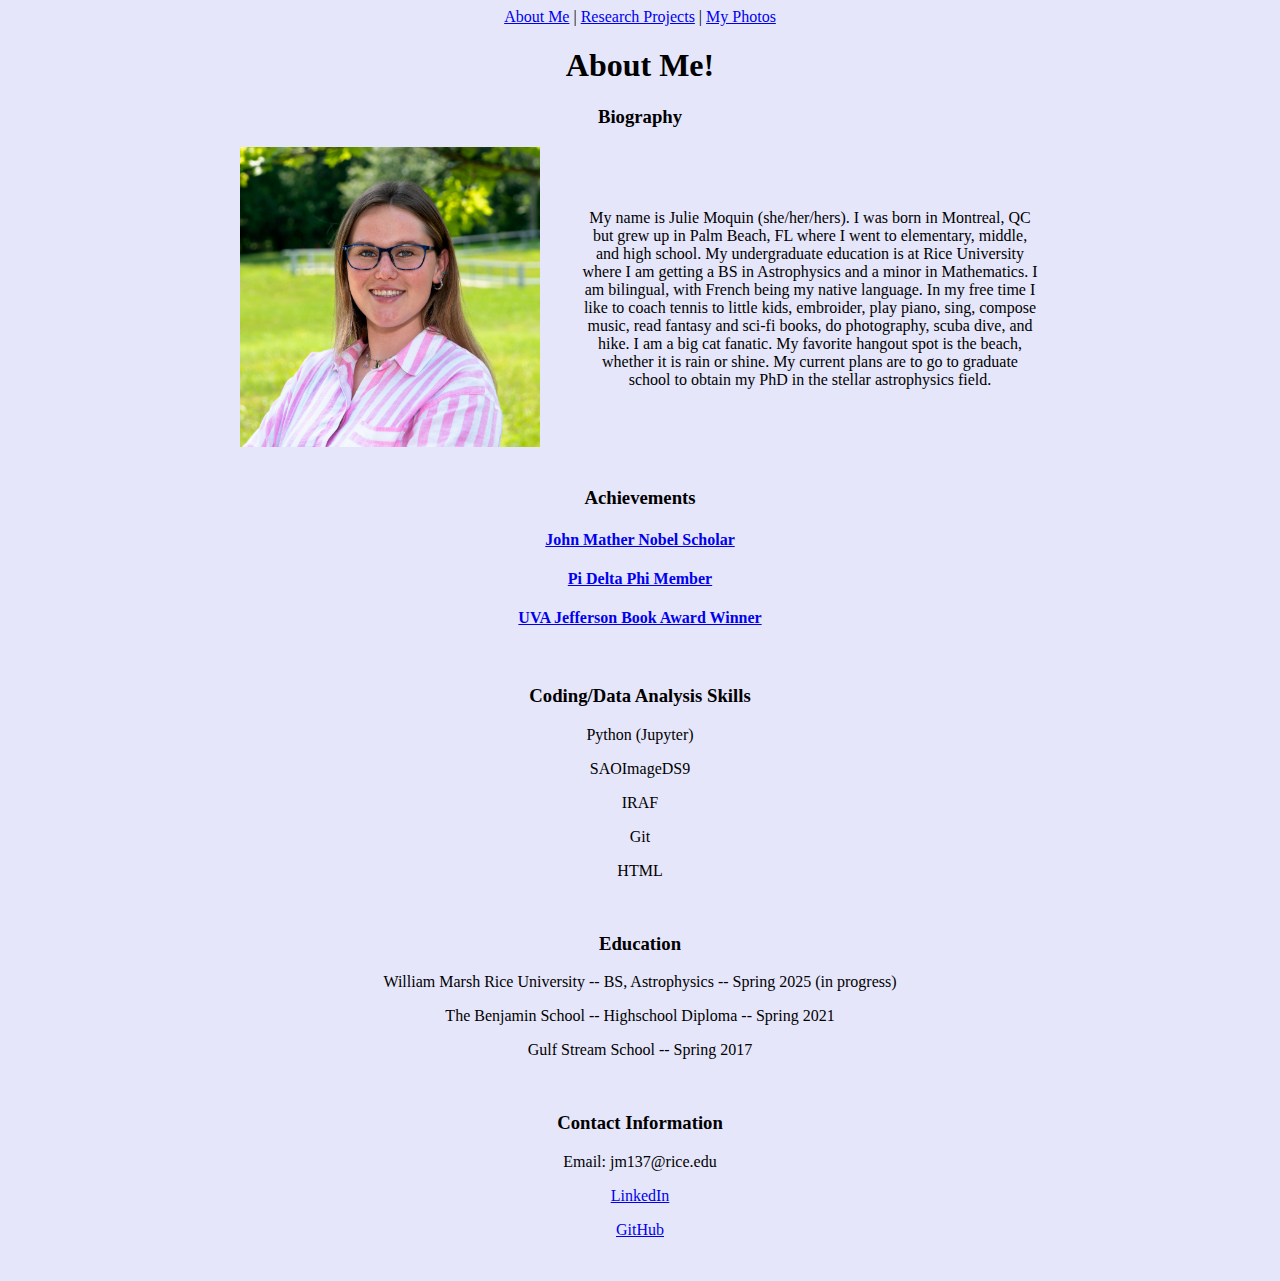
==== index.html @ ed36a17d "Add files via upload" ====
<!DOCTYPE html>
<html>
    <head>
        <meta charset="utf-8">
        <meta name="viewport" content="width=device-width, initial-scale=1">
        <title>Julie Moquin's Webpage</title>
    </head>
    <body style="background-color:lavender">
    <center>
        <header>
            <div class="topnav">
                <a class="active" href="personalwebpage.html">About Me</a> |
                <a href="research_projects.html">Research Projects</a> |
                <a href="telescope_photos.html">My Photos</a>
            </div>
        </header>
        <h1>About Me!</h1>
        <h3>Biography</h3>
        <div class="container" style="display: flex; align-items:center; max-width: 800px">
            <div class="image" style = "margin-right: 20px">
                <img src="Moquin_Julie_SED_5235 copy.jpg" width="300" height="300" alt="Your Image">
              </div>
            <div class="text" style="flex: 1; margin-left: 20px">
              <p>My name is Julie Moquin (she/her/hers). I was born in Montreal, QC but grew up in Palm Beach, FL where I went to   elementary, middle, and high school. 
                My undergraduate education is at Rice University where I am getting a BS in Astrophysics and a minor in Mathematics. 
                I am bilingual, with French being my native language. In my free time I like to coach tennis to little kids, embroider, play piano, sing, compose music, read fantasy and sci-fi books, do photography,
                scuba dive, and hike. I am a big cat fanatic. My favorite hangout spot is the beach, whether it is rain or shine. My current plans are to go to graduate school to 
                obtain my PhD in the stellar astrophysics field. 
                </p>
            </div>
        </div>

        <br>
        <h3>Achievements</h3>
        <h4><a href="https://spacegrant.org/programs/john-mather/john-mather-2023/" target="_blank">
            John Mather Nobel Scholar</a></h4>
        <h4><a href="https://www.pideltaphi.org/" target="_blank">Pi Delta Phi Member</a></h4>
        <h4><a href="https://engagement.virginia.edu/clubs/signature-initiatives/jefferson-book-awards" target="_blank">UVA Jefferson Book Award Winner</a></h4>
        <br>
        <h3>Coding/Data Analysis Skills</h3>
        <p>Python (Jupyter)</p>
        <p>SAOImageDS9</p>
        <p>IRAF</p>
        <p>Git</p>
        <p>HTML</p>
        <br>
        <h3>Education</h3>
        <p>William Marsh Rice University -- BS, Astrophysics -- Spring 2025 (in progress)</p>
        <p>The Benjamin School -- Highschool Diploma -- Spring 2021</p>
        <p>Gulf Stream School -- Spring 2017</p>
        <br>
        <h3>Contact Information</h3>
        <p>Email: jm137@rice.edu</p>
        <p><a href="https://www.linkedin.com/in/julie-moquin-904457187/" target="_blank">LinkedIn</a></p>
        <p><a href="https://github.com/juliemoqs" target="_blank">GitHub</a></p>
        <br>
    </center>
</body>
</html>
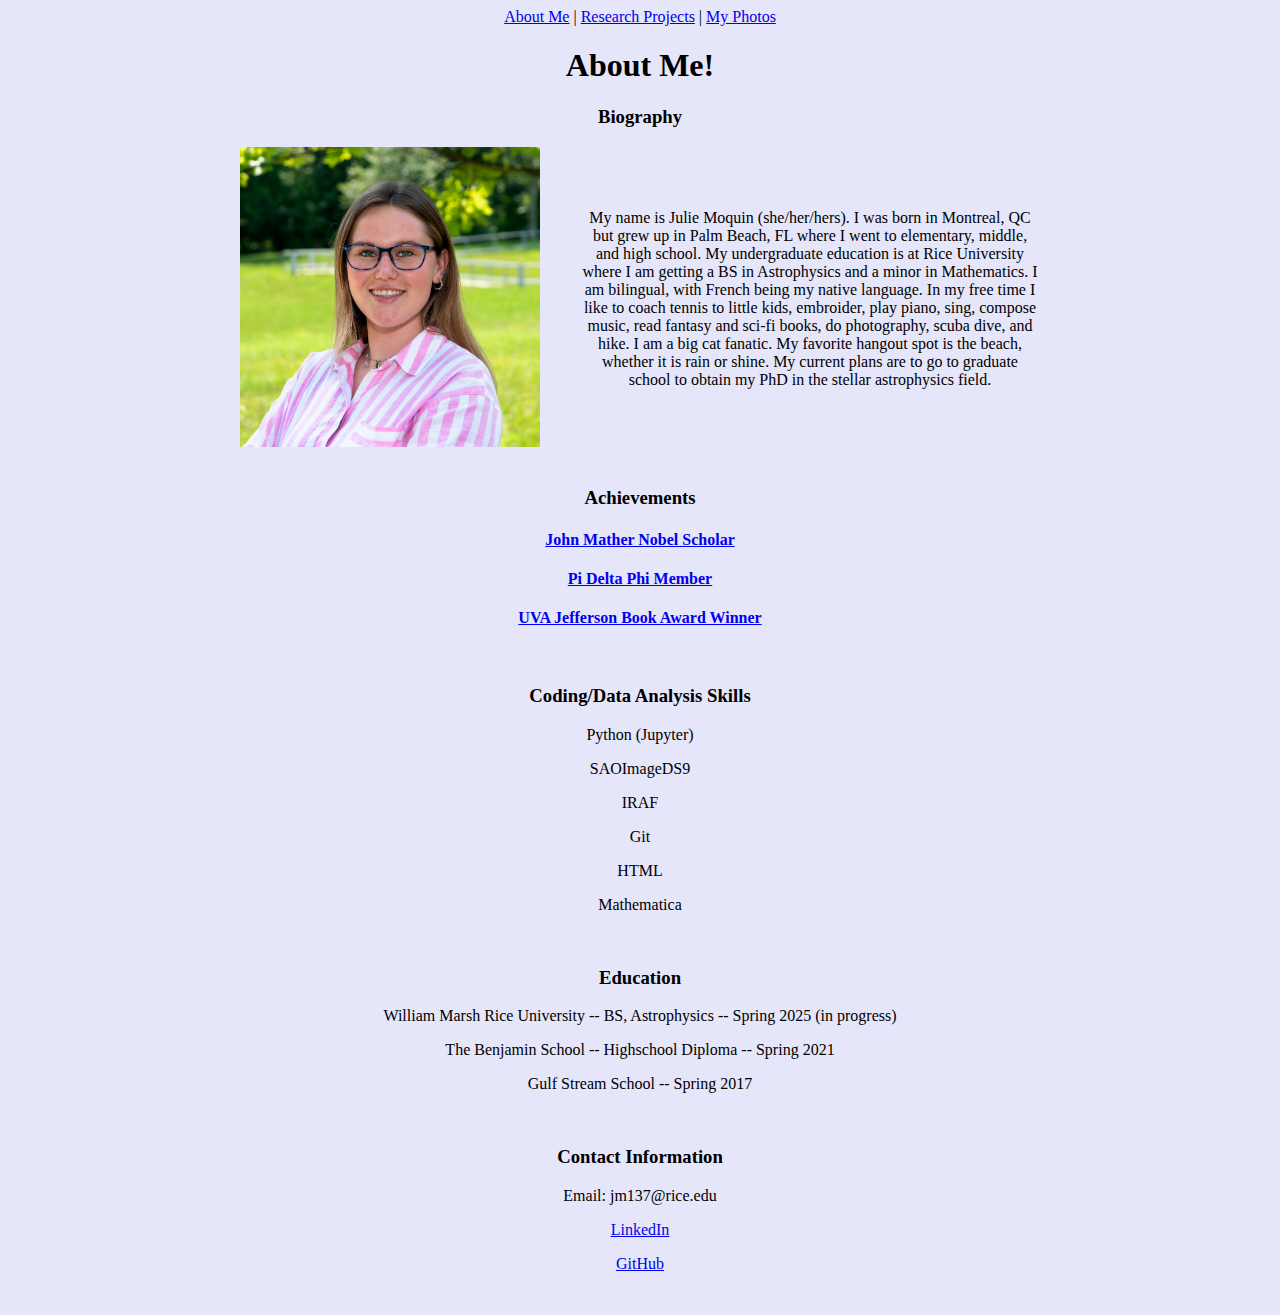
==== commit 7534a722: "update to index.html" ====
--- a/index.html
+++ b/index.html
@@ -43,6 +43,7 @@
         <p>IRAF</p>
         <p>Git</p>
         <p>HTML</p>
+        <p>Mathematica</p>
         <br>
         <h3>Education</h3>
         <p>William Marsh Rice University -- BS, Astrophysics -- Spring 2025 (in progress)</p>
@@ -56,4 +57,4 @@
         <br>
     </center>
 </body>
-</html>+</html>
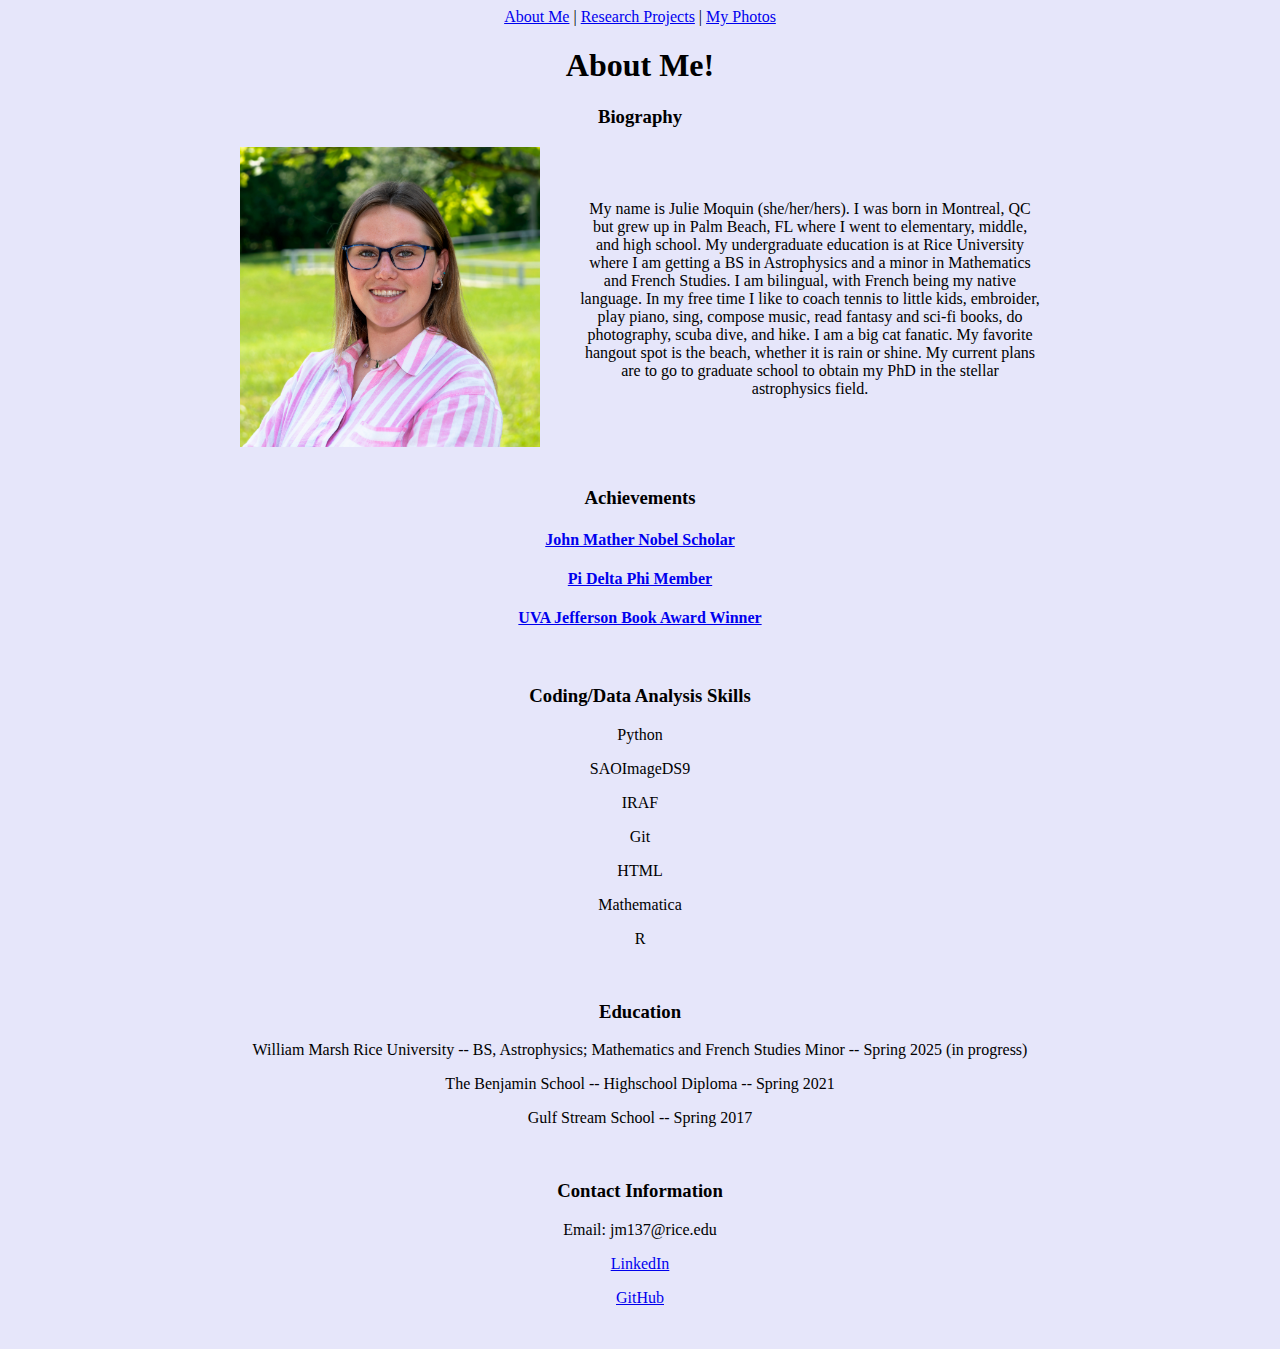
==== commit 9d9d492e: "Update index.html" ====
--- a/index.html
+++ b/index.html
@@ -9,7 +9,7 @@
     <center>
         <header>
             <div class="topnav">
-                <a class="active" href="personalwebpage.html">About Me</a> |
+                <a class="active" href="index.html">About Me</a> |
                 <a href="research_projects.html">Research Projects</a> |
                 <a href="telescope_photos.html">My Photos</a>
             </div>
@@ -21,8 +21,8 @@
                 <img src="Moquin_Julie_SED_5235 copy.jpg" width="300" height="300" alt="Your Image">
               </div>
             <div class="text" style="flex: 1; margin-left: 20px">
-              <p>My name is Julie Moquin (she/her/hers). I was born in Montreal, QC but grew up in Palm Beach, FL where I went to   elementary, middle, and high school. 
-                My undergraduate education is at Rice University where I am getting a BS in Astrophysics and a minor in Mathematics. 
+              <p>My name is Julie Moquin (she/her/hers). I was born in Montreal, QC but grew up in Palm Beach, FL where I went to elementary, middle, and high school. 
+                My undergraduate education is at Rice University where I am getting a BS in Astrophysics and a minor in Mathematics and French Studies. 
                 I am bilingual, with French being my native language. In my free time I like to coach tennis to little kids, embroider, play piano, sing, compose music, read fantasy and sci-fi books, do photography,
                 scuba dive, and hike. I am a big cat fanatic. My favorite hangout spot is the beach, whether it is rain or shine. My current plans are to go to graduate school to 
                 obtain my PhD in the stellar astrophysics field. 
@@ -38,15 +38,16 @@
         <h4><a href="https://engagement.virginia.edu/clubs/signature-initiatives/jefferson-book-awards" target="_blank">UVA Jefferson Book Award Winner</a></h4>
         <br>
         <h3>Coding/Data Analysis Skills</h3>
-        <p>Python (Jupyter)</p>
+        <p>Python</p>
         <p>SAOImageDS9</p>
         <p>IRAF</p>
         <p>Git</p>
         <p>HTML</p>
         <p>Mathematica</p>
+        <p>R</p>
         <br>
         <h3>Education</h3>
-        <p>William Marsh Rice University -- BS, Astrophysics -- Spring 2025 (in progress)</p>
+        <p>William Marsh Rice University -- BS, Astrophysics; Mathematics and French Studies Minor -- Spring 2025 (in progress)</p>
         <p>The Benjamin School -- Highschool Diploma -- Spring 2021</p>
         <p>Gulf Stream School -- Spring 2017</p>
         <br>
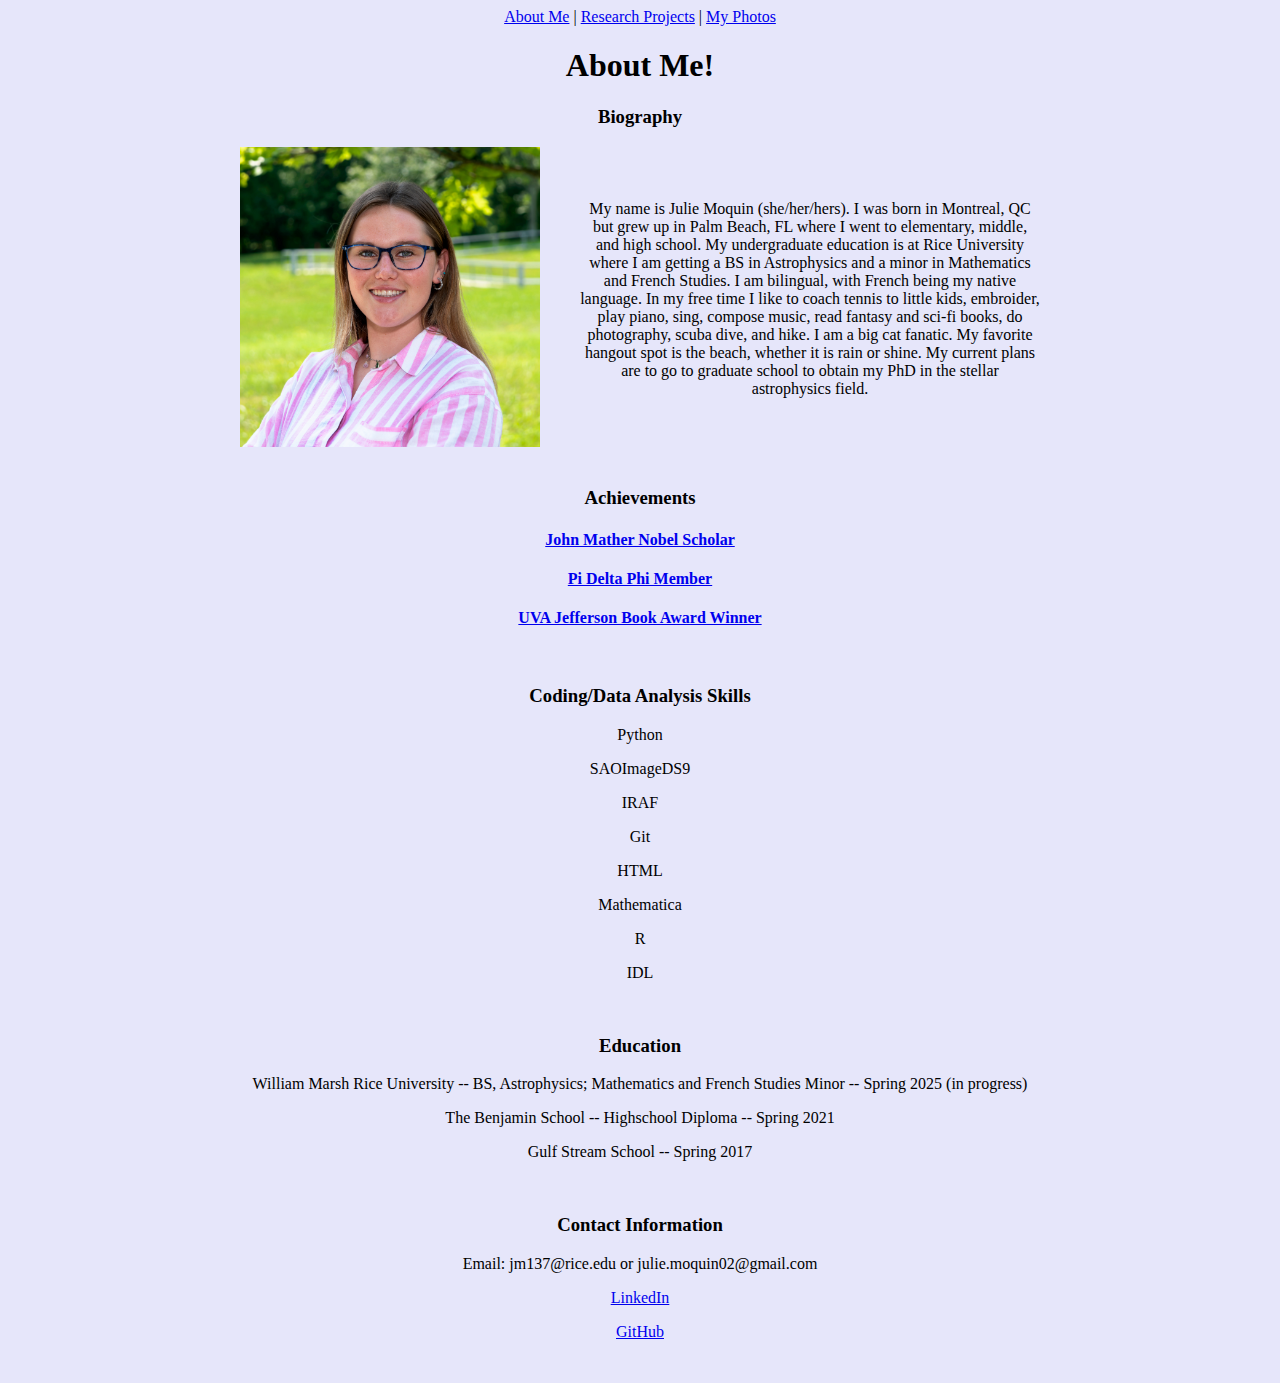
==== commit 070318d8: "Update index.html" ====
--- a/index.html
+++ b/index.html
@@ -45,6 +45,7 @@
         <p>HTML</p>
         <p>Mathematica</p>
         <p>R</p>
+        <p>IDL</p>
         <br>
         <h3>Education</h3>
         <p>William Marsh Rice University -- BS, Astrophysics; Mathematics and French Studies Minor -- Spring 2025 (in progress)</p>
@@ -52,7 +53,7 @@
         <p>Gulf Stream School -- Spring 2017</p>
         <br>
         <h3>Contact Information</h3>
-        <p>Email: jm137@rice.edu</p>
+        <p>Email: jm137@rice.edu or julie.moquin02@gmail.com</p>
         <p><a href="https://www.linkedin.com/in/julie-moquin-904457187/" target="_blank">LinkedIn</a></p>
         <p><a href="https://github.com/juliemoqs" target="_blank">GitHub</a></p>
         <br>
